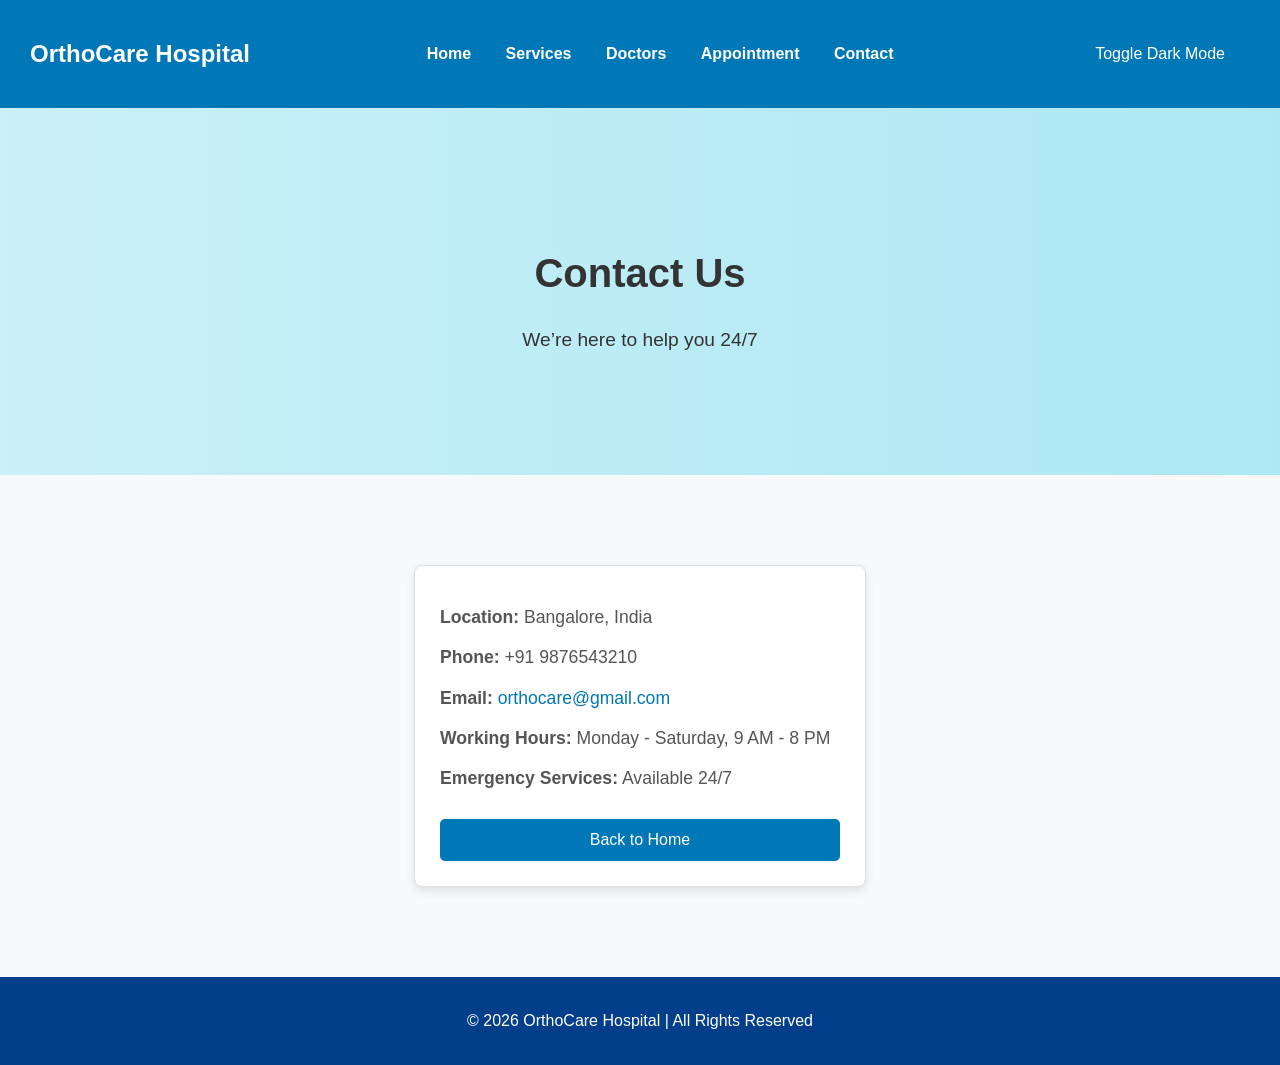
==== contact.html @ c184c670 "Updated HTML and CSS design" ====
<!DOCTYPE html>
<html lang="en">
<head>
  <title>Contact - OrthoCare Hospital</title>
  <link rel="stylesheet" href="style.css">
  <style>
    .contact-card {
      width: 400px;
      margin: 30px auto;
      background: white;
      padding: 25px;
      border-radius: 8px;
      box-shadow: 0 4px 10px rgba(0,0,0,0.1);
      animation: slideUp 1.5s ease;
      text-align: left;
    }

    .contact-card p {
      font-size: 1.1em;
      margin: 12px 0;
    }

    .contact-card a {
      color: #0077b6;
      text-decoration: none;
      transition: color 0.3s ease;
    }

    .contact-card a:hover {
      color: #023e8a;
    }

    .contact-card button {
      background: #0077b6;
      color: white;
      padding: 12px;
      border: none;
      width: 100%;
      border-radius: 5px;
      font-size: 1em;
      cursor: pointer;
      margin-top: 15px;
      transition: background 0.3s ease, transform 0.2s ease;
    }

    .contact-card button:hover {
      background: #023e8a;
      transform: scale(1.05);
    }

    /* Dark mode overrides */
    body.dark-mode .contact-card {
      background: #1e1e1e;
      border: 1px solid #555;
      box-shadow: 0 4px 10px rgba(255,255,255,0.1);
    }

    body.dark-mode .contact-card p {
      color: #e0e0e0;
    }

    body.dark-mode .contact-card a {
      color: #90e0ef;
    }

    body.dark-mode .contact-card a:hover {
      color: #caf0f8;
    }
  </style>
</head>
<body>

<header>
  <h2>OrthoCare Hospital</h2>
  <nav>
    <a href="index.html">Home</a>
    <a href="services.html">Services</a>
    <a href="doctors.html">Doctors</a>
    <a href="appointment.html">Appointment</a>
    <a href="contact.html">Contact</a>
  </nav>
  <button id="theme-toggle">Toggle Dark Mode</button>
</header>

<section class="hero">
  <h1>Contact Us</h1>
  <p>We’re here to help you 24/7</p>
</section>

<section class="info">
  <div class="contact-card">
    <p><strong>Location:</strong> Bangalore, India</p>
    <p><strong>Phone:</strong> +91 9876543210</p>
    <p><strong>Email:</strong> <a href="mailto:orthocare@gmail.com">orthocare@gmail.com</a></p>
    <p><strong>Working Hours:</strong> Monday - Saturday, 9 AM - 8 PM</p>
    <p><strong>Emergency Services:</strong> Available 24/7</p>
    <button type="button" onclick="window.location.href='index.html'">Back to Home</button>
  </div>
</section>

<footer>
  <p>© 2026 OrthoCare Hospital | All Rights Reserved</p>
</footer>

<script src="theme.js"></script>
</body>
</html>
---- style.css ----
/* Base Layout */
html, body {
  height: 100%;
  margin: 0;
  display: flex;
  flex-direction: column;
  font-family: Arial, sans-serif;
  line-height: 1.6;
  color: #333;
  background: #f8f9fa;
}

main {
  flex: 1; /* pushes footer down */
}

/* Header */
header {
  background: #0077b6;
  color: white;
  padding: 15px 30px;
  display: flex;
  justify-content: space-between;
  align-items: center;
  position: sticky;
  top: 0;
  z-index: 1000;
}

nav a {
  color: white;
  text-decoration: none;
  margin: 0 15px;
  font-weight: bold;
  transition: color 0.3s ease;
}

nav a:hover {
  color: #90e0ef;
}

/* Hero */
.hero {
  text-align: center;
  padding: 100px 20px;
  background: linear-gradient(to right, #caf0f8, #ade8f4);
  animation: fadeIn 2s ease-in-out;
}

.hero h1 {
  font-size: 2.5em;
  margin-bottom: 10px;
  animation: slideDown 1.5s ease;
}

.hero p {
  font-size: 1.2em;
  margin-bottom: 20px;
  animation: fadeIn 2s ease;
}

/* Buttons */
button {
  background: #0077b6;
  color: white;
  border: none;
  padding: 12px 25px;
  font-size: 1em;
  cursor: pointer;
  border-radius: 5px;
  transition: background 0.3s ease, transform 0.2s ease;
}

button:hover {
  background: #023e8a;
  transform: scale(1.05);
}

/* Info Sections */
section.info {
  padding: 60px 20px;
  text-align: center;
}

.info h2 {
  color: #0077b6;
  margin-bottom: 20px;
}

.info p {
  max-width: 700px;
  margin: auto;
}

/* Cards (Services, Doctors, Contact) */
.services-container,
.doctors-container {
  display: flex;
  justify-content: center;
  flex-wrap: wrap;
  margin: 30px auto;
  max-width: 1000px;
}

.card,
.doctor-card,
.contact-card {
  border: 1px solid #ddd;
  background: white;
  padding: 20px;
  margin: 15px;
  width: 250px;
  border-radius: 8px;
  box-shadow: 0 4px 10px rgba(0,0,0,0.1);
  transition: transform 0.3s ease, box-shadow 0.3s ease;
  text-align: left;
}

.card:hover,
.doctor-card:hover,
.contact-card:hover {
  transform: translateY(-5px);
  box-shadow: 0 6px 15px rgba(0,0,0,0.15);
}

.card h3,
.doctor-card h3 {
  color: #0077b6;
  margin-bottom: 10px;
}

.card p,
.doctor-card p,
.contact-card p {
  margin: 8px 0;
  font-size: 0.95em;
  color: #555;
}

/* Appointment form container */
.form-container {
  width: 400px;
  margin: 40px auto;
  background: white;
  padding: 25px;
  border-radius: 8px;
  box-shadow: 0 4px 10px rgba(0,0,0,0.1);
  text-align: left;
}

.form-step {
  margin-bottom: 20px;
}

.form-step label {
  display: block;
  margin-bottom: 6px;
  font-weight: bold;
  color: #0077b6;
}

.form-step input,
.form-step select,
.form-step textarea {
  width: calc(100% - 10px);
  padding: 12px;
  border: 1px solid #ccc;
  border-radius: 5px;
  transition: border 0.3s ease;
}

.form-step input:focus,
.form-step select:focus,
.form-step textarea:focus {
  border: 1px solid #0077b6;
  outline: none;
}

.form-actions {
  text-align: center;
  margin-top: 20px;
}

.form-actions button {
  margin: 5px;
  width: 45%;
}

/* Footer */
footer {
  margin-top: auto;
  background: #023e8a;
  color: white;
  text-align: center;
  padding: 15px;
}

/* Animations */
@keyframes fadeIn {
  from {opacity: 0;}
  to {opacity: 1;}
}

@keyframes slideDown {
  from {transform: translateY(-50px); opacity: 0;}
  to {transform: translateY(0); opacity: 1;}
}

/* Dark Mode */
body.dark-mode {
  background: #121212;
  color: #e0e0e0;
}

body.dark-mode header {
  background: #222;
}

body.dark-mode nav a {
  color: #e0e0e0;
}

body.dark-mode nav a:hover {
  color: #90e0ef;
}

body.dark-mode .hero {
  background: linear-gradient(to right, #333, #444);
}

body.dark-mode button {
  background: #0077b6;
  color: #fff;
}

body.dark-mode button:hover {
  background: #023e8a;
}

body.dark-mode footer {
  background: #222;
}

body.dark-mode .form-container {
  background: #1e1e1e;
  box-shadow: 0 4px 10px rgba(255,255,255,0.1);
}

body.dark-mode .form-step label {
  color: #90e0ef;
}

body.dark-mode .form-step input,
body.dark-mode .form-step select,
body.dark-mode .form-step textarea {
  background: #2a2a2a;
  color: #e0e0e0;
  border: 1px solid #555;
}

body.dark-mode .form-step input:focus,
body.dark-mode .form-step select:focus,
body.dark-mode .form-step textarea:focus {
  border: 1px solid #90e0ef;
}

body.dark-mode .card,
body.dark-mode .doctor-card,
body.dark-mode .contact-card {
  background: #1e1e1e;
  border: 1px solid #555;
  box-shadow: 0 4px 10px rgba(255,255,255,0.1);
}

body.dark-mode .card h3,
body.dark-mode .doctor-card h3 {
  color: #90e0ef;
}

body.dark-mode .card p,
body.dark-mode .doctor-card p,
body.dark-mode .contact-card p {
  color: #e0e0e0;
}

/* Responsive Design */
@media (max-width: 600px) {
  .services-container,
  .doctors-container {
    flex-direction: column;
    align-items: center;
  }

  .card,
  .doctor-card,
  .contact-card,
  .form-container {
    width: 90%;
    margin: 10px 0;
  }

  nav {
    display: flex;
    flex-direction: column;
    gap: 10px;
  }

  nav a {
    margin: 5px 0;
  }
}
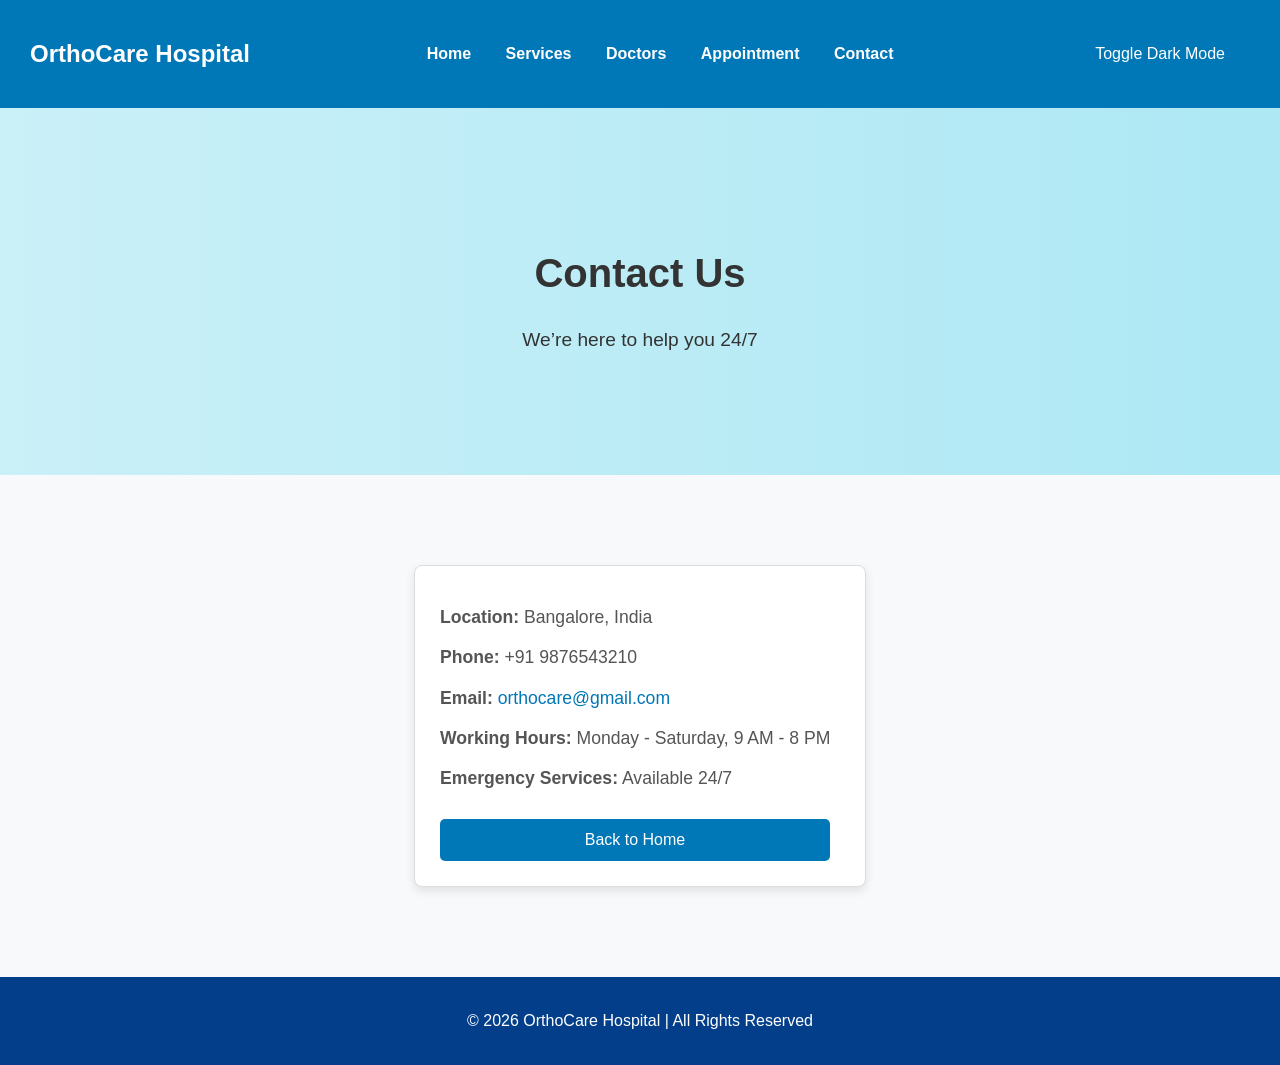
==== commit 71c5eb11: "mobile responsiveness" ====
--- a/contact.html
+++ b/contact.html
@@ -35,7 +35,7 @@
       color: white;
       padding: 12px;
       border: none;
-      width: 100%;
+      width: calc(100% - 10px); /* leave space on sides */
       border-radius: 5px;
       font-size: 1em;
       cursor: pointer;
--- a/style.css
+++ b/style.css
@@ -309,3 +309,75 @@
     margin: 5px 0;
   }
 }
+
+/* Info sections */
+body.dark-mode section.info {
+  background: #121212;   /* dark background */
+  color: #e0e0e0;        /* light text */
+}
+
+/* Cards (services, doctors, contact) */
+body.dark-mode .card,
+body.dark-mode .doctor-card,
+body.dark-mode .contact-card {
+  background: #1e1e1e;
+  border: 1px solid #555;
+  box-shadow: 0 4px 10px rgba(255,255,255,0.1);
+}
+
+body.dark-mode .card h3,
+body.dark-mode .doctor-card h3 {
+  color: #90e0ef;
+}
+
+body.dark-mode .card p,
+body.dark-mode .doctor-card p,
+body.dark-mode .contact-card p {
+  color: #e0e0e0;
+}
+
+.stats-container {
+  display: flex;
+  justify-content: center;
+  flex-wrap: wrap;
+  gap: 30px;
+  margin-top: 30px;
+}
+
+.stat {
+  background: white;
+  padding: 20px;
+  border-radius: 8px;
+  width: 200px;
+  box-shadow: 0 4px 10px rgba(0,0,0,0.1);
+  transition: transform 0.3s ease;
+}
+
+.stat:hover {
+  transform: translateY(-5px);
+}
+
+.stat h3 {
+  color: #0077b6;
+  font-size: 2em;
+  margin-bottom: 10px;
+}
+
+.stat p {
+  color: #555;
+}
+
+/* Dark mode overrides */
+body.dark-mode .stat {
+  background: #1e1e1e;
+  border: 1px solid #555;
+  box-shadow: 0 4px 10px rgba(255,255,255,0.1);
+}
+
+body.dark-mode .stat h3 {
+  color: #90e0ef;
+}
+
+body.dark-mode .stat p {
+  color: #e0e0e0;
+}
